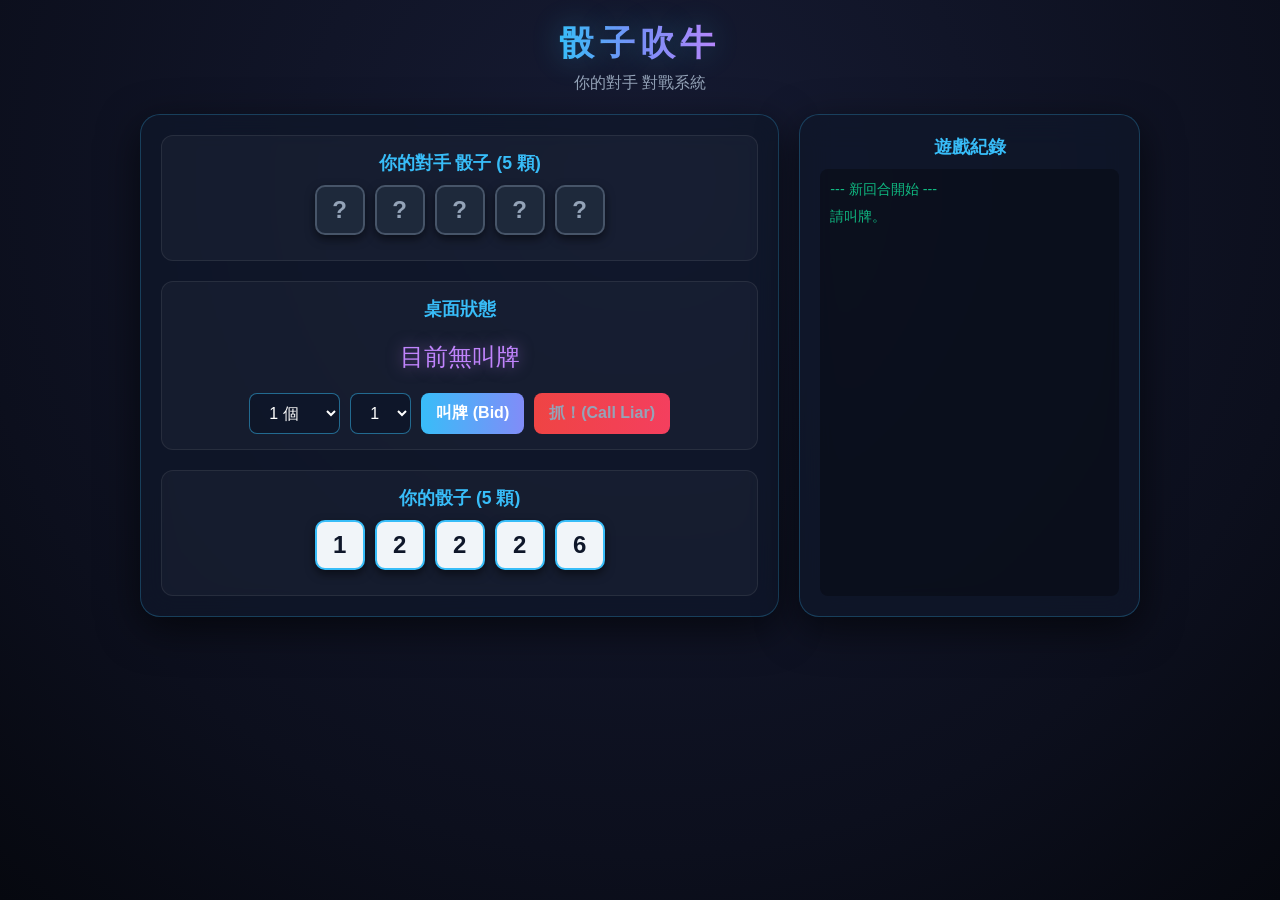
==== liars_dice.html @ 397cd575 "Initial commit of Perxona project including Liars Dice" ====
<!DOCTYPE html>
<html lang="zh-TW">
<head>
  <meta charset="UTF-8" />
  <meta name="viewport" content="width=device-width, initial-scale=1.0" />
  <title>骰子吹牛 - 你的對手</title>
  <style>
    * { box-sizing: border-box; margin: 0; padding: 0; }
    body {
      min-height: 100vh;
      display: flex;
      flex-direction: column;
      align-items: center;
      background: radial-gradient(circle at 50% 20%, #161b33 0%, #0c0f1d 70%, #06080f 100%);
      font-family: "Segoe UI", "Microsoft JhengHei", sans-serif;
      color: #eee;
      padding: 20px 10px;
    }
    header { text-align: center; margin-bottom: 20px; }
    h1 {
      font-size: 2.2rem;
      letter-spacing: 0.15em;
      margin-bottom: 6px;
      background: linear-gradient(90deg, #38bdf8, #818cf8, #c084fc);
      -webkit-background-clip: text;
      -webkit-text-fill-color: transparent;
      text-shadow: 0 0 30px rgba(56, 189, 248, 0.3);
    }
    .layout-wrapper {
      display: flex;
      flex-direction: row;
      gap: 20px;
      width: 100%;
      max-width: 1000px;
      align-items: stretch;
      flex-wrap: wrap;
      justify-content: center;
    }
    .game-container {
      flex: 2;
      display: flex;
      flex-direction: column;
      gap: 20px;
      min-width: 320px;
      background: rgba(15, 23, 42, 0.75);
      border: 1px solid rgba(56, 189, 248, 0.25);
      border-radius: 20px;
      padding: 20px;
      box-shadow: 0 12px 40px rgba(0, 0, 0, 0.6);
      backdrop-filter: blur(16px);
    }
    .log-container {
      flex: 1;
      display: flex;
      flex-direction: column;
      min-width: 280px;
      background: rgba(15, 23, 42, 0.75);
      border: 1px solid rgba(56, 189, 248, 0.25);
      border-radius: 20px;
      padding: 20px;
      box-shadow: 0 12px 40px rgba(0, 0, 0, 0.6);
      backdrop-filter: blur(16px);
    }
    .area {
      background: rgba(255, 255, 255, 0.03);
      border: 1px solid rgba(255, 255, 255, 0.08);
      border-radius: 12px;
      padding: 15px;
      text-align: center;
    }
    .area-title {
      font-size: 1.1rem;
      color: #38bdf8;
      margin-bottom: 10px;
      font-weight: bold;
      text-align: center;
    }
    .dice-container {
      display: flex;
      justify-content: center;
      gap: 10px;
      min-height: 60px;
    }
    .die {
      width: 50px;
      height: 50px;
      background: #f1f5f9;
      color: #0f172a;
      font-size: 1.5rem;
      font-weight: bold;
      display: flex;
      align-items: center;
      justify-content: center;
      border-radius: 10px;
      box-shadow: 0 4px 10px rgba(0,0,0,0.5);
      border: 2px solid #38bdf8;
    }
    .die.hidden {
      background: #1e293b;
      color: #94a3b8;
      border-color: #475569;
    }
    .table-area {
      display: flex;
      flex-direction: column;
      align-items: center;
      gap: 10px;
    }
    .current-bid {
      font-size: 1.5rem;
      color: #c084fc;
      text-shadow: 0 0 15px rgba(192, 132, 252, 0.5);
    }
    .controls {
      display: flex;
      gap: 10px;
      justify-content: center;
      margin-top: 10px;
      flex-wrap: wrap;
    }
    select, button {
      padding: 10px 15px;
      border-radius: 8px;
      border: 1px solid rgba(56, 189, 248, 0.5);
      background: rgba(15, 23, 42, 0.9);
      color: #fff;
      font-size: 1rem;
      cursor: pointer;
    }
    button {
      background: linear-gradient(90deg, #38bdf8, #818cf8);
      border: none;
      font-weight: bold;
      transition: transform 0.1s, box-shadow 0.1s;
    }
    button:hover {
      transform: scale(1.05);
      box-shadow: 0 0 15px rgba(56, 189, 248, 0.6);
    }
    button:disabled {
      background: #475569;
      color: #94a3b8;
      cursor: not-allowed;
      transform: none;
      box-shadow: none;
    }
    button.call-liar {
      background: linear-gradient(90deg, #ef4444, #f43f5e);
    }
    .log-area {
      flex: 1;
      height: 100%;
      min-height: 300px;
      overflow-y: auto;
      text-align: left;
      font-size: 0.9rem;
      line-height: 1.5;
      padding: 10px;
      background: rgba(0,0,0,0.3);
      border-radius: 8px;
    }
    .log-entry { margin-bottom: 5px; }
    .log-ai { color: #c084fc; }
    .log-player { color: #38bdf8; }
    .log-system { color: #10b981; }
    .log-warning { color: #f59e0b; }
  </style>
</head>
<body>

<header>
  <h1>骰子吹牛</h1>
  <div style="color:#94a3b8;">你的對手 對戰系統</div>
</header>

<div class="layout-wrapper">
  <div class="game-container">
    <div class="area">
      <div class="area-title">你的對手 骰子 (<span id="ai-dice-count">5</span> 顆)</div>
      <div class="dice-container" id="ai-dice">
        <!-- AI dice here -->
      </div>
    </div>

    <div class="area table-area">
      <div class="area-title">桌面狀態</div>
      <div class="current-bid" id="current-bid">目前無叫牌</div>
      <div class="controls">
        <select id="bid-qty"></select>
        <select id="bid-face">
          <option value="1">1</option>
          <option value="2">2</option>
          <option value="3">3</option>
          <option value="4">4</option>
          <option value="5">5</option>
          <option value="6">6</option>
        </select>
        <button id="btn-bid" onclick="playerBid()">叫牌 (Bid)</button>
        <button id="btn-liar" class="call-liar" onclick="playerCallLiar()" disabled>抓！(Call Liar)</button>
        <button id="btn-next" onclick="startRound()" style="display:none;">下一回合</button>
      </div>
    </div>

    <div class="area">
      <div class="area-title">你的骰子 (<span id="player-dice-count">5</span> 顆)</div>
      <div class="dice-container" id="player-dice">
        <!-- Player dice here -->
      </div>
    </div>
  </div>

  <div class="log-container">
    <div class="area-title">遊戲紀錄</div>
    <div class="log-area" id="game-log"></div>
  </div>
</div>

<script>
  let playerDice = [];
  let aiDice = [];
  let playerTotalDice = 5;
  let aiTotalDice = 5;
  let currentBid = { qty: 0, face: 0, player: null }; 
  let isAiTurn = false;
  let onesAreWild = true;

  function rollDice(count) {
    let dice = [];
    for(let i=0; i<count; i++) {
      dice.push(Math.floor(Math.random() * 6) + 1);
    }
    return dice.sort((a,b) => a - b);
  }

  function log(msg, type='system') {
    const logArea = document.getElementById('game-log');
    const entry = document.createElement('div');
    entry.className = `log-entry log-${type}`;
    entry.textContent = msg;
    logArea.appendChild(entry);
    logArea.scrollTop = logArea.scrollHeight;
  }

  function renderDice(containerId, dice, hidden=false) {
    const container = document.getElementById(containerId);
    container.innerHTML = '';
    dice.forEach(d => {
      const dieEl = document.createElement('div');
      dieEl.className = 'die' + (hidden ? ' hidden' : '');
      dieEl.textContent = hidden ? '?' : d;
      container.appendChild(dieEl);
    });
  }

  function updateUI() {
    document.getElementById('ai-dice-count').textContent = aiTotalDice;
    document.getElementById('player-dice-count').textContent = playerTotalDice;
    renderDice('player-dice', playerDice);
    renderDice('ai-dice', aiDice, true); 
    
    if (currentBid.qty === 0) {
      document.getElementById('current-bid').textContent = '目前無叫牌';
    } else {
      let faceStr = currentBid.face === 1 ? '1 (不再是萬用)' : currentBid.face;
      document.getElementById('current-bid').textContent = `${currentBid.qty} 個 ${faceStr}`;
    }

    const qtySelect = document.getElementById('bid-qty');
    qtySelect.innerHTML = '';
    let startQty = Math.max(1, currentBid.qty);
    for(let i = startQty; i <= playerTotalDice + aiTotalDice; i++) {
      const opt = document.createElement('option');
      opt.value = i;
      opt.textContent = i + ' 個';
      qtySelect.appendChild(opt);
    }
    
    if (currentBid.qty > 0) {
      qtySelect.value = currentBid.face === 6 ? currentBid.qty + 1 : currentBid.qty;
      document.getElementById('bid-face').value = currentBid.face === 6 ? 2 : currentBid.face + 1;
    }
  }

  function startRound() {
    if (playerTotalDice === 0 || aiTotalDice === 0) {
      log(playerTotalDice === 0 ? "遊戲結束，你輸了！" : "遊戲結束，你贏了！", 'warning');
      return;
    }
    playerDice = rollDice(playerTotalDice);
    aiDice = rollDice(aiTotalDice);
    currentBid = { qty: 0, face: 0, player: null };
    onesAreWild = true;
    isAiTurn = false;
    
    document.getElementById('btn-bid').style.display = 'inline-block';
    document.getElementById('btn-bid').disabled = false;
    document.getElementById('btn-liar').style.display = 'inline-block';
    document.getElementById('btn-liar').disabled = true;
    document.getElementById('btn-next').style.display = 'none';
    
    log("--- 新回合開始 ---", 'system');
    log("請叫牌。", 'system');
    updateUI();
  }

  function isValidBid(qty, face) {
    if (currentBid.qty === 0) return true;
    if (qty > currentBid.qty) return true;
    if (qty === currentBid.qty && face > currentBid.face) return true;
    return false;
  }

  function playerBid() {
    if (isAiTurn) return;
    const qty = parseInt(document.getElementById('bid-qty').value);
    const face = parseInt(document.getElementById('bid-face').value);
    
    if (!isValidBid(qty, face)) {
      log("無效的叫牌！必須增加數量或在相同數量下增加點數。", 'warning');
      return;
    }

    placeBid(qty, face, 'player');
    
    isAiTurn = true;
    document.getElementById('btn-bid').disabled = true;
    document.getElementById('btn-liar').disabled = true;
    setTimeout(aiPlay, 1500);
  }

  function placeBid(qty, face, player) {
    currentBid = { qty, face, player };
    if (face === 1) onesAreWild = false;
    log(`${player === 'player' ? '你' : 'AI'} 叫了 ${qty} 個 ${face}`, player);
    updateUI();
    document.getElementById('btn-liar').disabled = false;
  }

  function calculateActualCount(face) {
    let count = 0;
    const allDice = playerDice.concat(aiDice);
    allDice.forEach(d => {
      if (d === face || (onesAreWild && d === 1)) count++;
    });
    return count;
  }

  function playerCallLiar() {
    if (isAiTurn || currentBid.qty === 0) return;
    resolveRound('player');
  }

  function resolveRound(caller) {
    const bidder = caller === 'player' ? 'ai' : 'player';
    log(`${caller === 'player' ? '你' : 'AI'} 喊了抓！(Call Liar)`, caller);
    
    renderDice('ai-dice', aiDice, false); 
    
    const actualCount = calculateActualCount(currentBid.face);
    log(`揭曉：場上共有 ${actualCount} 個 ${currentBid.face}${onesAreWild && currentBid.face !== 1 ? ' (含萬用1點)' : ''}`, 'system');
    
    if (actualCount >= currentBid.qty) {
      log(`叫牌成功！${bidder === 'player' ? '你' : 'AI'} 贏了這個回合。`, 'system');
      if (caller === 'player') playerTotalDice--;
      else aiTotalDice--;
      log(`${caller === 'player' ? '你' : 'AI'} 失去了一顆骰子。`, 'warning');
    } else {
      log(`吹牛被抓到了！${caller === 'player' ? '你' : 'AI'} 贏了這個回合。`, 'system');
      if (bidder === 'player') playerTotalDice--;
      else aiTotalDice--;
      log(`${bidder === 'player' ? '你' : 'AI'} 失去了一顆骰子。`, 'warning');
    }
    
    document.getElementById('btn-bid').style.display = 'none';
    document.getElementById('btn-liar').style.display = 'none';
    document.getElementById('btn-next').style.display = 'inline-block';
  }

  function aiPlay() {
    let aiCounts = {1:0, 2:0, 3:0, 4:0, 5:0, 6:0};
    aiDice.forEach(d => aiCounts[d]++);
    
    if (currentBid.qty === 0) {
      let bestFace = 2; let maxCount = -1;
      for(let i=2; i<=6; i++) {
        if(aiCounts[i] > maxCount) { maxCount = aiCounts[i]; bestFace = i; }
      }
      placeBid(1, bestFace, 'ai');
    } else {
      const face = currentBid.face;
      const myCount = aiCounts[face] + (onesAreWild && face !== 1 ? aiCounts[1] : 0);
      const expectedPlayerCount = playerTotalDice * (onesAreWild && face !== 1 ? (2/6) : (1/6));
      const expectedTotal = myCount + expectedPlayerCount;
      
      const threshold = expectedTotal + (Math.random() * 0.5 - 0.25);
      
      if (currentBid.qty > threshold + 0.5 && Math.random() < 0.8) {
        resolveRound('ai');
      } else {
        let nextQty = currentBid.qty;
        let nextFace = currentBid.face + 1;
        
        if (nextFace > 6) {
          nextQty++;
          let bestFace = 2; let maxCount = -1;
          for(let i=2; i<=6; i++) {
            if(aiCounts[i] > maxCount) { maxCount = aiCounts[i]; bestFace = i; }
          }
          nextFace = bestFace;
        } else {
           let bestFace = 2; let maxCount = -1;
           for(let i=2; i<=6; i++) {
             if(aiCounts[i] > maxCount) { maxCount = aiCounts[i]; bestFace = i; }
           }
           if (maxCount > aiCounts[nextFace]) {
               nextQty++;
               nextFace = bestFace;
           }
        }
        
        placeBid(nextQty, nextFace, 'ai');
      }
    }
    
    if (playerTotalDice > 0 && aiTotalDice > 0 && currentBid.player === 'ai') {
        isAiTurn = false;
        document.getElementById('btn-bid').disabled = false;
        document.getElementById('btn-liar').disabled = false;
    }
  }

  startRound();
</script>

</body>
</html>
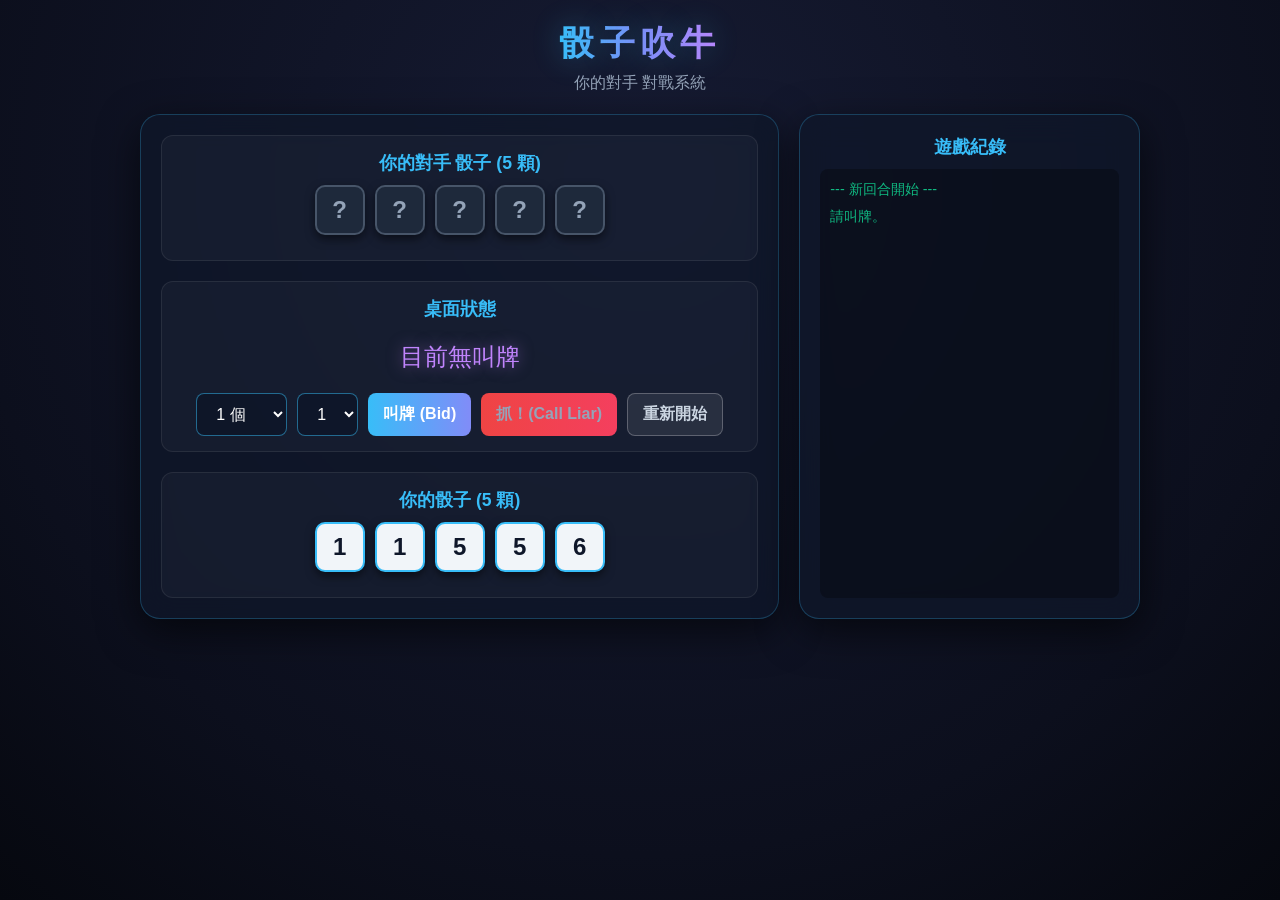
==== commit 3641d303: "Add restart game button to Liars Dice" ====
--- a/liars_dice.html
+++ b/liars_dice.html
@@ -146,6 +146,16 @@
     }
     button.call-liar {
       background: linear-gradient(90deg, #ef4444, #f43f5e);
+    }
+    button.restart-btn {
+      background: rgba(255, 255, 255, 0.08);
+      border: 1px solid rgba(255, 255, 255, 0.25);
+      color: #cbd5e1;
+    }
+    button.restart-btn:hover {
+      background: rgba(255, 255, 255, 0.2);
+      color: #fff;
+      box-shadow: 0 0 15px rgba(255, 255, 255, 0.3);
     }
     .log-area {
       flex: 1;
@@ -198,6 +208,7 @@
         <button id="btn-bid" onclick="playerBid()">叫牌 (Bid)</button>
         <button id="btn-liar" class="call-liar" onclick="playerCallLiar()" disabled>抓！(Call Liar)</button>
         <button id="btn-next" onclick="startRound()" style="display:none;">下一回合</button>
+        <button id="btn-restart" class="restart-btn" onclick="restartGame()">重新開始</button>
       </div>
     </div>
 
@@ -281,9 +292,20 @@
     }
   }
 
+  function restartGame() {
+    playerTotalDice = 5;
+    aiTotalDice = 5;
+    document.getElementById('game-log').innerHTML = '';
+    log("=== 遊戲已重新開始 ===", 'system');
+    startRound();
+  }
+
   function startRound() {
     if (playerTotalDice === 0 || aiTotalDice === 0) {
-      log(playerTotalDice === 0 ? "遊戲結束，你輸了！" : "遊戲結束，你贏了！", 'warning');
+      log(playerTotalDice === 0 ? "🏆 遊戲結束，你輸了！請點擊「重新開始」" : "🏆 遊戲結束，你贏了！請點擊「重新開始」", 'warning');
+      document.getElementById('btn-bid').style.display = 'none';
+      document.getElementById('btn-liar').style.display = 'none';
+      document.getElementById('btn-next').style.display = 'none';
       return;
     }
     playerDice = rollDice(playerTotalDice);
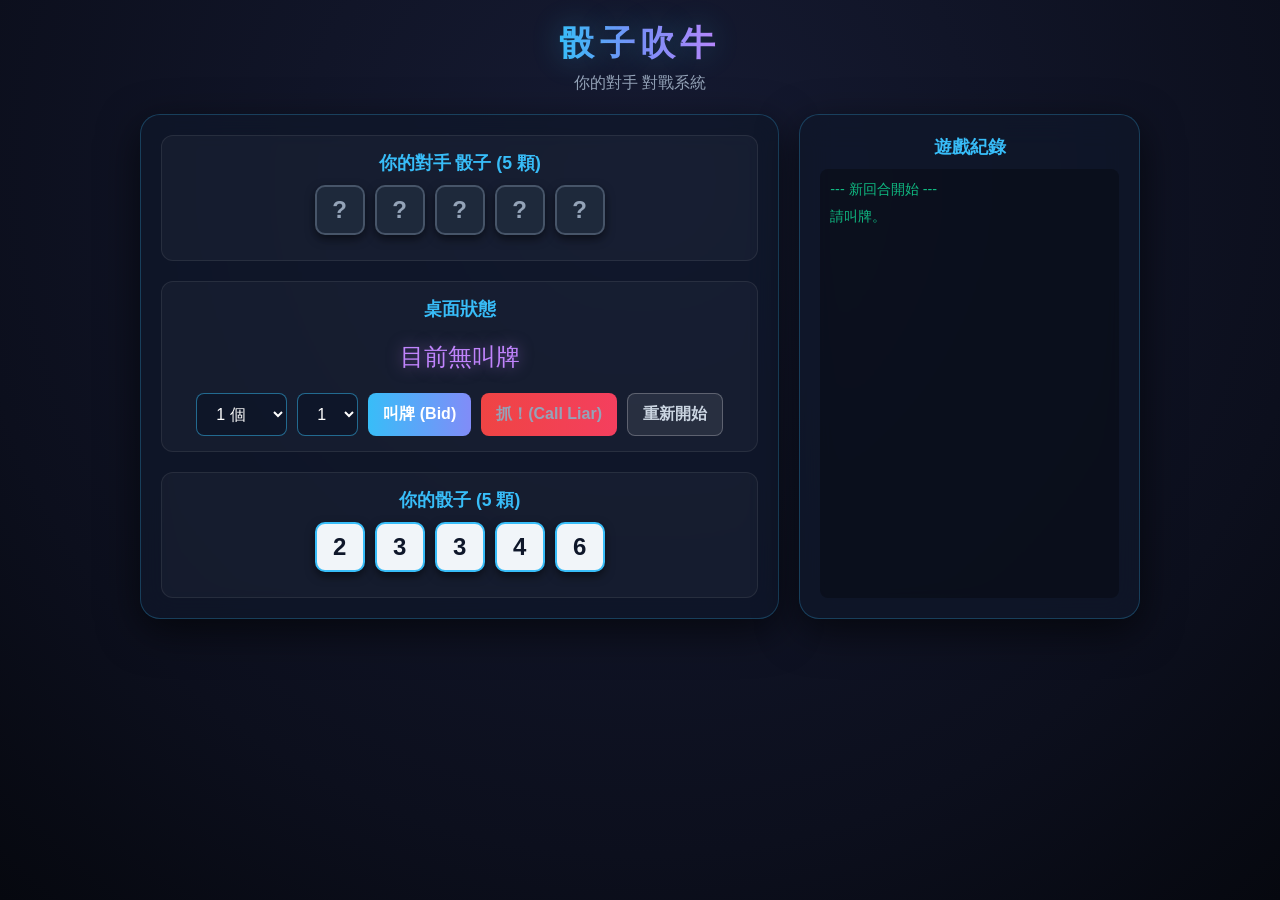
==== commit 9becda8f: "Display game over status in table area" ====
--- a/liars_dice.html
+++ b/liars_dice.html
@@ -302,10 +302,6 @@
 
   function startRound() {
     if (playerTotalDice === 0 || aiTotalDice === 0) {
-      log(playerTotalDice === 0 ? "🏆 遊戲結束，你輸了！請點擊「重新開始」" : "🏆 遊戲結束，你贏了！請點擊「重新開始」", 'warning');
-      document.getElementById('btn-bid').style.display = 'none';
-      document.getElementById('btn-liar').style.display = 'none';
-      document.getElementById('btn-next').style.display = 'none';
       return;
     }
     playerDice = rollDice(playerTotalDice);
@@ -393,9 +389,25 @@
       log(`${bidder === 'player' ? '你' : 'AI'} 失去了一顆骰子。`, 'warning');
     }
     
+    document.getElementById('ai-dice-count').textContent = aiTotalDice;
+    document.getElementById('player-dice-count').textContent = playerTotalDice;
+    
     document.getElementById('btn-bid').style.display = 'none';
     document.getElementById('btn-liar').style.display = 'none';
-    document.getElementById('btn-next').style.display = 'inline-block';
+
+    // 檢查是否遊戲結束
+    if (playerTotalDice === 0 || aiTotalDice === 0) {
+      const isPlayerWin = aiTotalDice === 0;
+      const winHtml = isPlayerWin 
+        ? '<span style="color:#10b981; font-weight:bold; font-size:1.6rem; text-shadow:0 0 15px rgba(16,185,129,0.5);">🎉 遊戲結束：恭喜你獲勝！</span>'
+        : '<span style="color:#ef4444; font-weight:bold; font-size:1.6rem; text-shadow:0 0 15px rgba(239,68,68,0.5);">💀 遊戲結束：你的對手獲勝！</span>';
+      
+      document.getElementById('current-bid').innerHTML = winHtml;
+      document.getElementById('btn-next').style.display = 'none';
+      log(isPlayerWin ? "🏆 遊戲結束，恭喜你贏得整場比賽！請點擊「重新開始」。" : "🏆 遊戲結束，你的骰子全沒了！請點擊「重新開始」。", 'warning');
+    } else {
+      document.getElementById('btn-next').style.display = 'inline-block';
+    }
   }
 
   function aiPlay() {
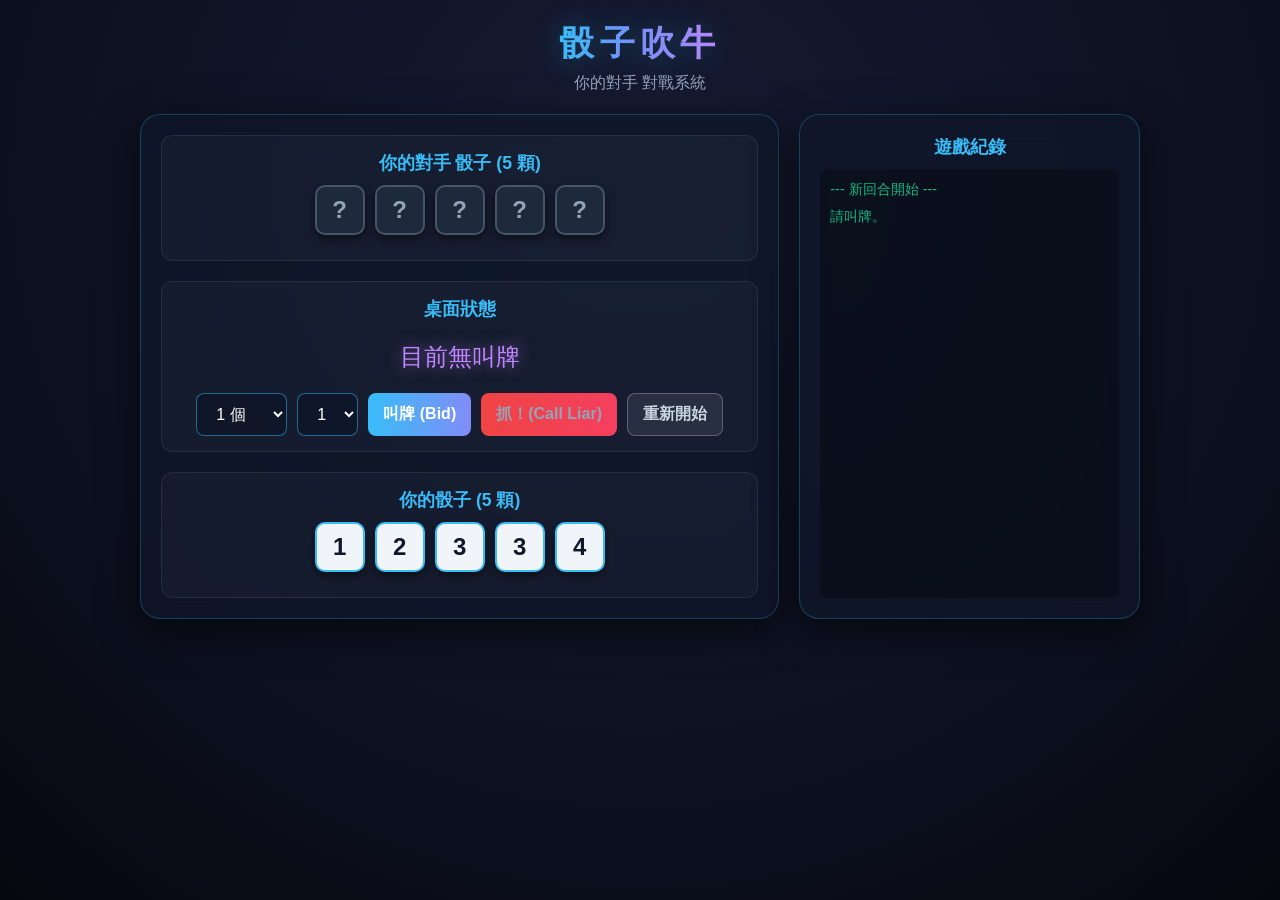
==== commit 6800a624: "Add prominent game-over banner in table status area" ====
--- a/liars_dice.html
+++ b/liars_dice.html
@@ -195,7 +195,15 @@
     <div class="area table-area">
       <div class="area-title">桌面狀態</div>
       <div class="current-bid" id="current-bid">目前無叫牌</div>
-      <div class="controls">
+      
+      <!-- 遊戲結束專用顯示面板 -->
+      <div id="game-over-banner" style="display:none; margin: 10px 0; padding: 18px; border-radius: 14px; text-align: center; width: 100%; box-sizing: border-box;">
+        <div id="game-over-title" style="font-size: 1.8rem; font-weight: bold; margin-bottom: 8px;"></div>
+        <div id="game-over-desc" style="font-size: 1.05rem; color: #cbd5e1; margin-bottom: 14px;"></div>
+        <button onclick="restartGame()" style="padding: 10px 28px; font-size: 1.1rem; background: linear-gradient(90deg, #10b981, #06b6d4); color: white; border: none; border-radius: 50px; cursor: pointer; font-weight: bold; box-shadow: 0 0 20px rgba(16, 185, 129, 0.4);">🔄 立即重新開始</button>
+      </div>
+
+      <div class="controls" id="controls-panel">
         <select id="bid-qty"></select>
         <select id="bid-face">
           <option value="1">1</option>
@@ -295,6 +303,9 @@
   function restartGame() {
     playerTotalDice = 5;
     aiTotalDice = 5;
+    document.getElementById('game-over-banner').style.display = 'none';
+    document.getElementById('current-bid').style.display = 'block';
+    document.getElementById('controls-panel').style.display = 'flex';
     document.getElementById('game-log').innerHTML = '';
     log("=== 遊戲已重新開始 ===", 'system');
     startRound();
@@ -398,12 +409,30 @@
     // 檢查是否遊戲結束
     if (playerTotalDice === 0 || aiTotalDice === 0) {
       const isPlayerWin = aiTotalDice === 0;
-      const winHtml = isPlayerWin 
-        ? '<span style="color:#10b981; font-weight:bold; font-size:1.6rem; text-shadow:0 0 15px rgba(16,185,129,0.5);">🎉 遊戲結束：恭喜你獲勝！</span>'
-        : '<span style="color:#ef4444; font-weight:bold; font-size:1.6rem; text-shadow:0 0 15px rgba(239,68,68,0.5);">💀 遊戲結束：你的對手獲勝！</span>';
-      
-      document.getElementById('current-bid').innerHTML = winHtml;
-      document.getElementById('btn-next').style.display = 'none';
+      
+      // 隱藏目前叫牌與普通控制區
+      document.getElementById('current-bid').style.display = 'none';
+      document.getElementById('controls-panel').style.display = 'none';
+      
+      const banner = document.getElementById('game-over-banner');
+      const title = document.getElementById('game-over-title');
+      const desc = document.getElementById('game-over-desc');
+      
+      banner.style.display = 'block';
+      if (isPlayerWin) {
+        banner.style.background = 'rgba(16, 185, 129, 0.15)';
+        banner.style.border = '2px solid #10b981';
+        title.style.color = '#34d399';
+        title.innerHTML = '🎉 遊戲結束！恭喜你獲勝 🎉';
+        desc.textContent = '對手的骰子已全部輸光，你贏得了這場吹牛對決！';
+      } else {
+        banner.style.background = 'rgba(239, 68, 68, 0.15)';
+        banner.style.border = '2px solid #ef4444';
+        title.style.color = '#f87171';
+        title.innerHTML = '💀 遊戲結束！你輸了 💀';
+        desc.textContent = '你的骰子已全部輸光，下次再接再厲！';
+      }
+      
       log(isPlayerWin ? "🏆 遊戲結束，恭喜你贏得整場比賽！請點擊「重新開始」。" : "🏆 遊戲結束，你的骰子全沒了！請點擊「重新開始」。", 'warning');
     } else {
       document.getElementById('btn-next').style.display = 'inline-block';
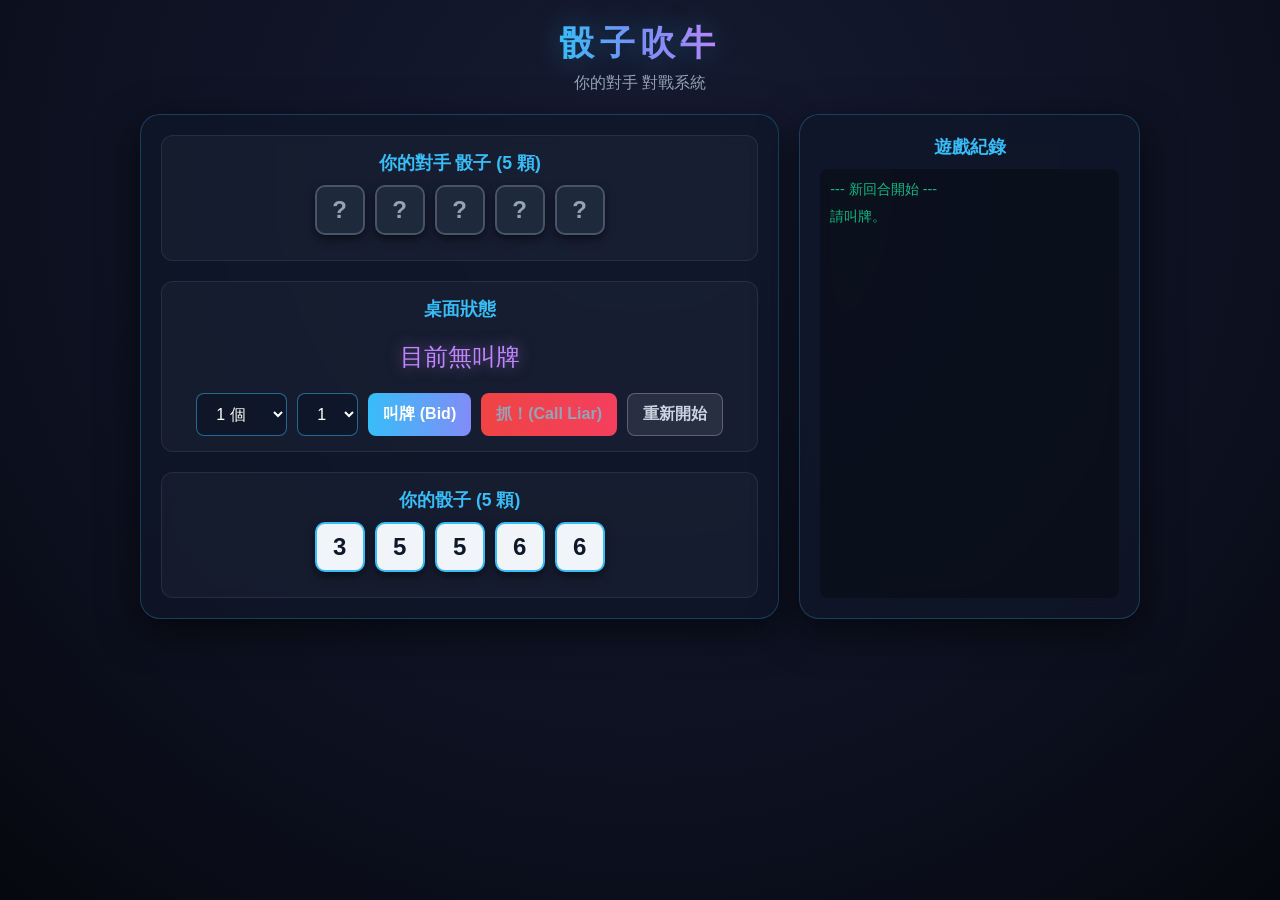
==== commit 0b5e2607: "Keep game log only for the current round" ====
--- a/liars_dice.html
+++ b/liars_dice.html
@@ -315,6 +315,9 @@
     if (playerTotalDice === 0 || aiTotalDice === 0) {
       return;
     }
+    // 清空歷史紀錄，只保留此回合的紀錄
+    document.getElementById('game-log').innerHTML = '';
+
     playerDice = rollDice(playerTotalDice);
     aiDice = rollDice(aiTotalDice);
     currentBid = { qty: 0, face: 0, player: null };
